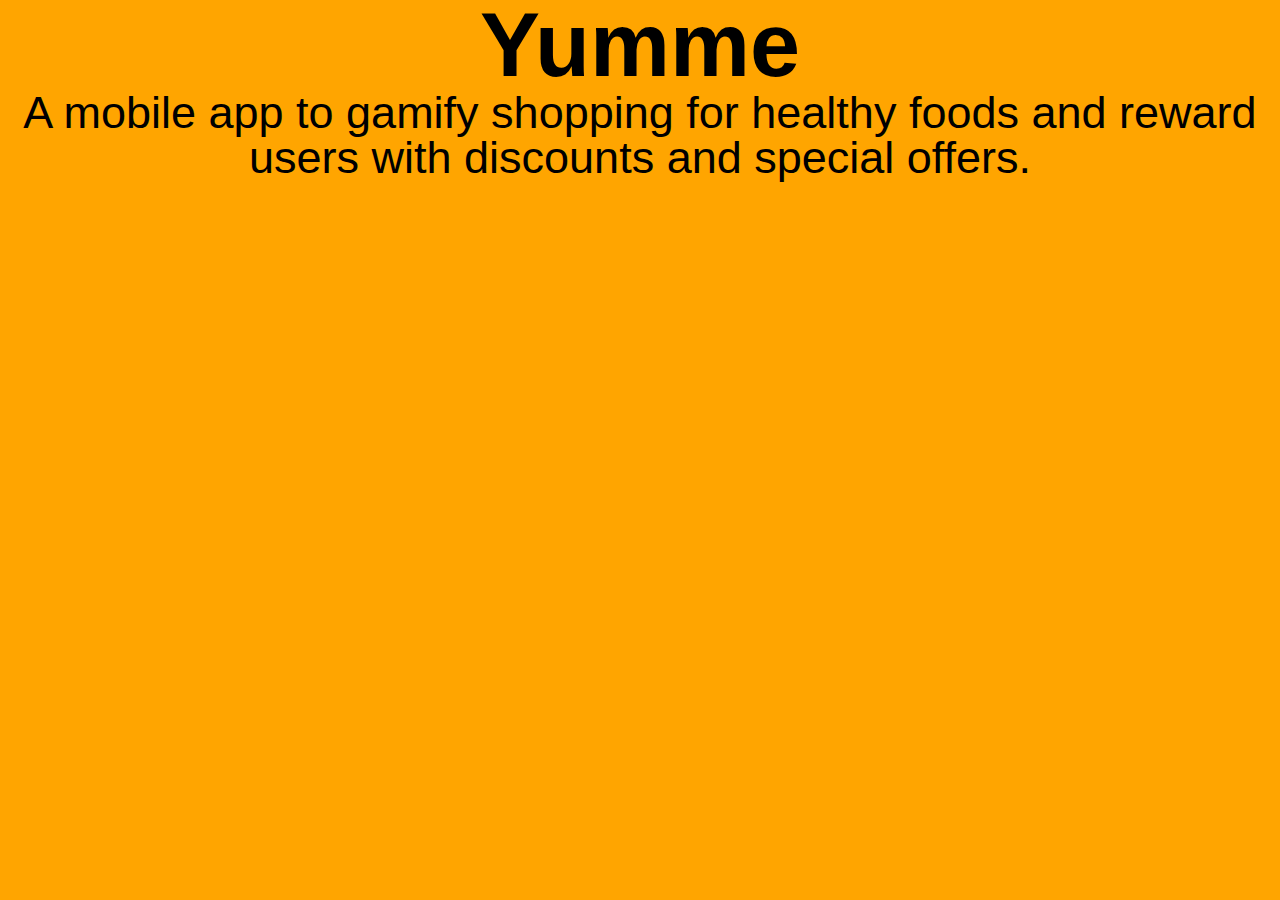
==== index.html @ 18a24076 "Added nutrients.js" ====
<!DOCTYPE html>
<html>
	<head>
		<title>Yumme</title>
		<!-- <link rel="icon" type="img/png" href="style/favicon.png" style="width:30px;"> -->
		<link rel="stylesheet" type="text/css" href="style/reset.css">
		<link rel="stylesheet" type="text/css" href="style/main.css">
		<!-- GOOGLE FONTS HERE -->
		<script type="text/javascript" src="jquery-1.11.3.min.js"></script>
		<script src='https://cdn.firebase.com/js/client/2.2.1/firebase.js'></script>
		<style>



		</style>
	</head>
	<body>

		<h1>Yumme</h1>
		<p>A mobile app to gamify shopping for healthy foods and reward users with discounts and special offers.</p>
		
		<!-- VIEW -->
		<!-- APPLICATION -->
		<script type="text/javascript" src="application/quagga-full.js"></script>
		<!-- <script type="text/javascript" src="application/quagga.js"></script> -->
		<script type="text/javascript" src="application/barcode.js"></script>
		<!-- DATA -->
		<!-- DATABASE -->
        <script type="text/javascript" src="application/nutrients.js"></script>
        
		<script type="text/javascript">


		</script>
		
	</body>
</html>
---- style/main.css ----
h1,h2,h3,h4,h5,h6,p{font-size:5vh;text-align:center}h1,h2,h3,h4,h5,h6{font-family:sans-serif;font-weight:700}h1{font-size:10vh}h2{font-size:8.75vh}h3{font-size:7.5vh}p{font-family:sans-serif}html{background:orange}
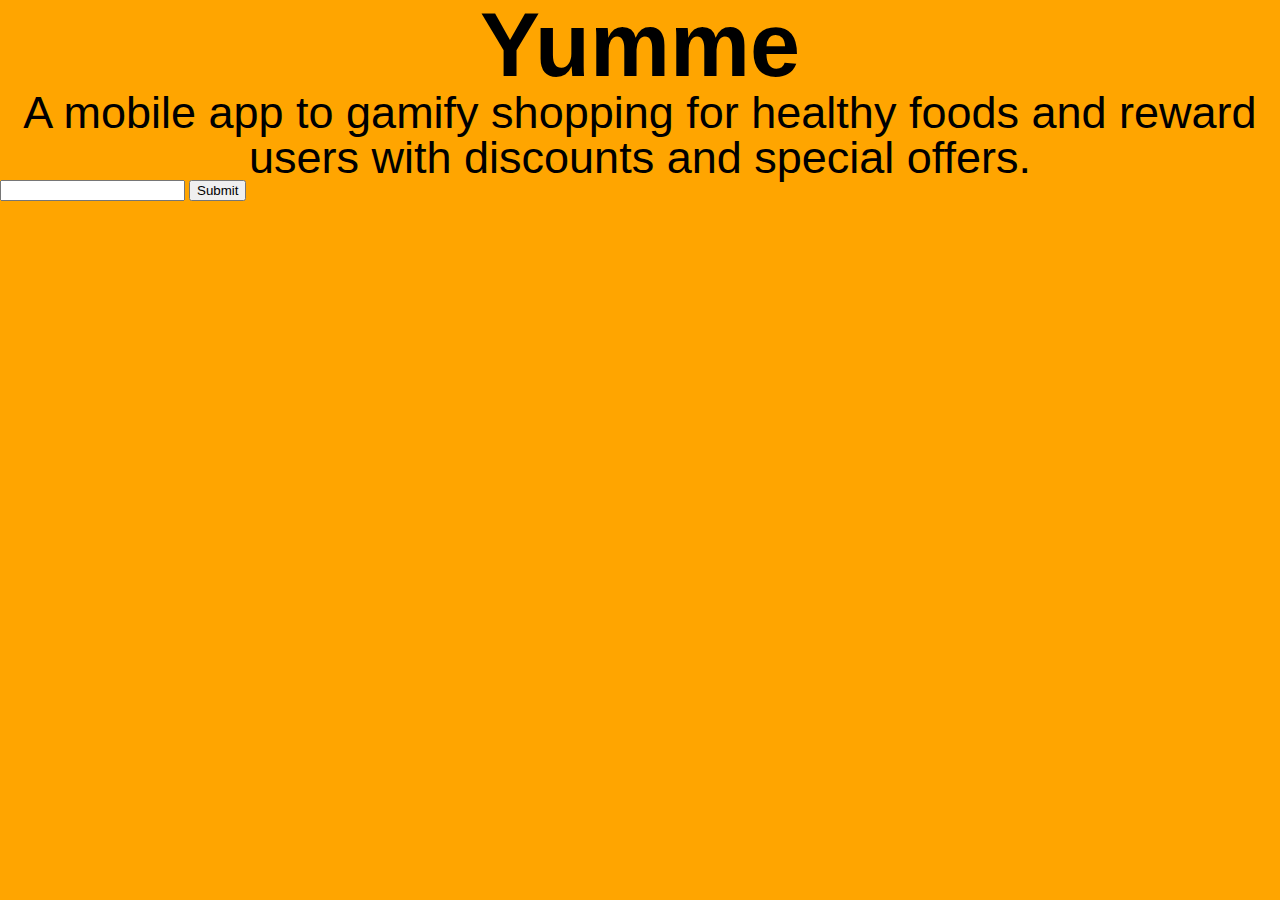
==== commit 0345484d: "TextBox for searching" ====
--- a/index.html
+++ b/index.html
@@ -26,7 +26,9 @@
 		<script type="text/javascript" src="application/barcode.js"></script>
 		<!-- DATA -->
 		<!-- DATABASE -->
-        <script type="text/javascript" src="application/nutrients.js"></script>
+        
+        <input type="text">
+        <input type="submit" value="Submit">
         
 		<script type="text/javascript">
 
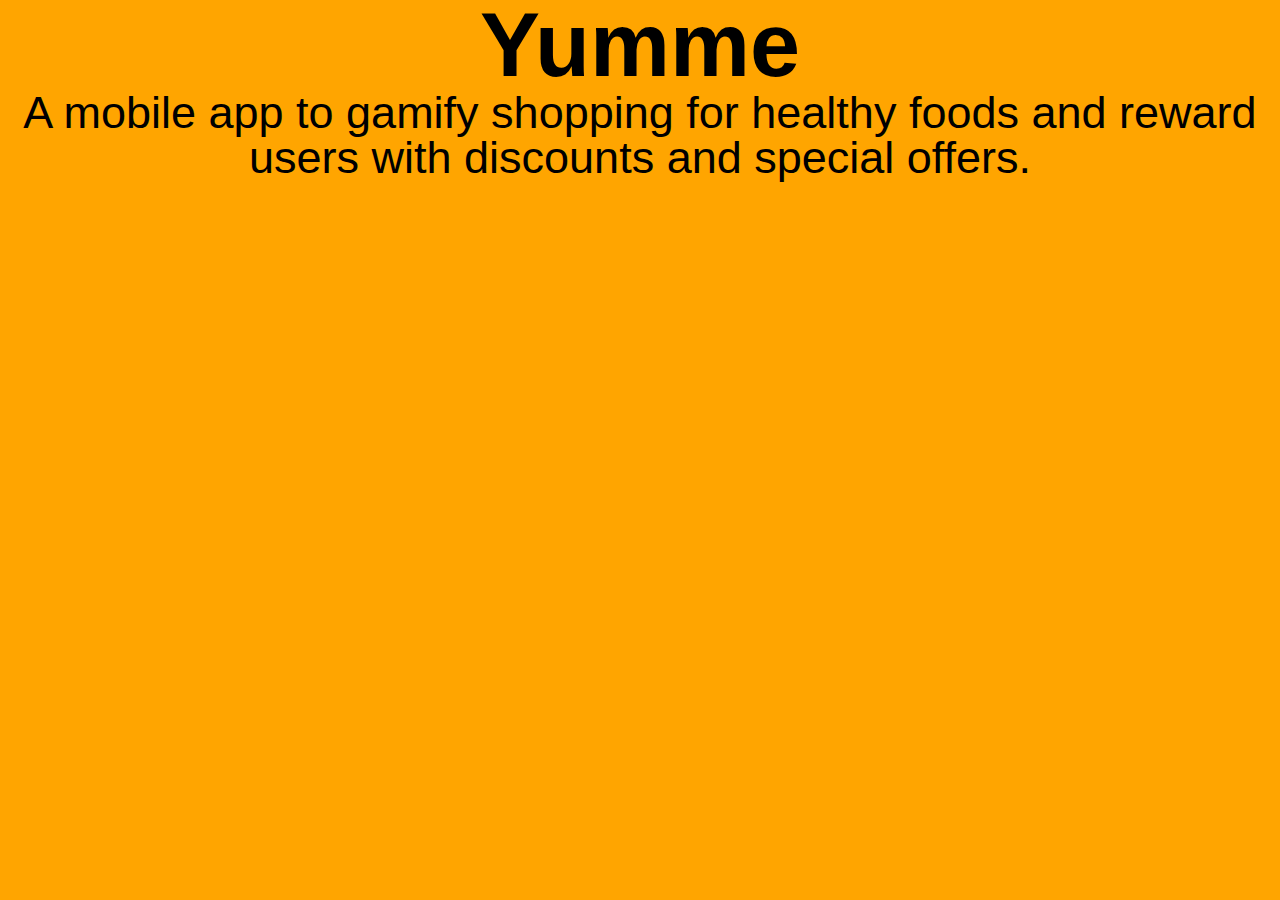
==== commit cd2c03fa: "Copied template to index and nutrientSearch" ====
--- a/index.html
+++ b/index.html
@@ -21,14 +21,10 @@
 		
 		<!-- VIEW -->
 		<!-- APPLICATION -->
-		<script type="text/javascript" src="application/quagga-full.js"></script>
-		<!-- <script type="text/javascript" src="application/quagga.js"></script> -->
-		<script type="text/javascript" src="application/barcode.js"></script>
+        <script type="text/javascript" src="application/nutrients.js"></script>
 		<!-- DATA -->
 		<!-- DATABASE -->
         
-        <input type="text">
-        <input type="submit" value="Submit">
         
 		<script type="text/javascript">
 
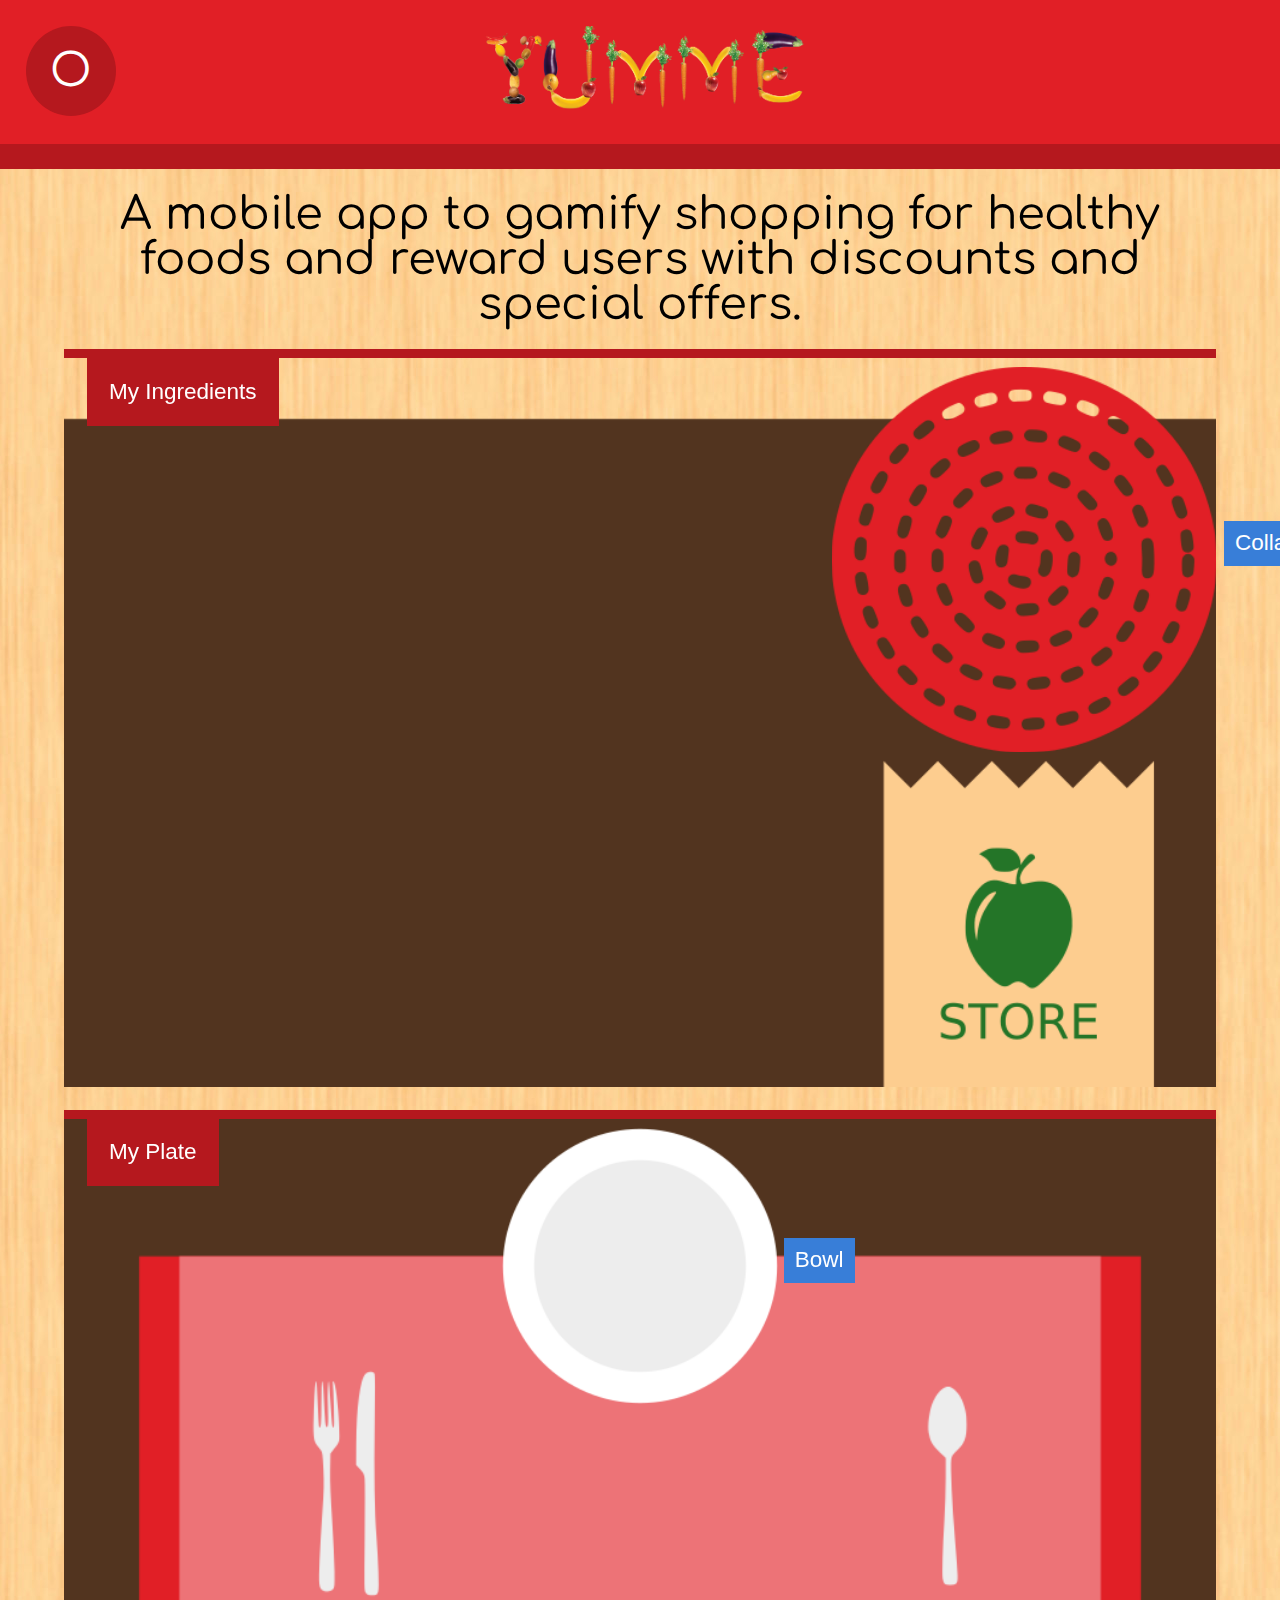
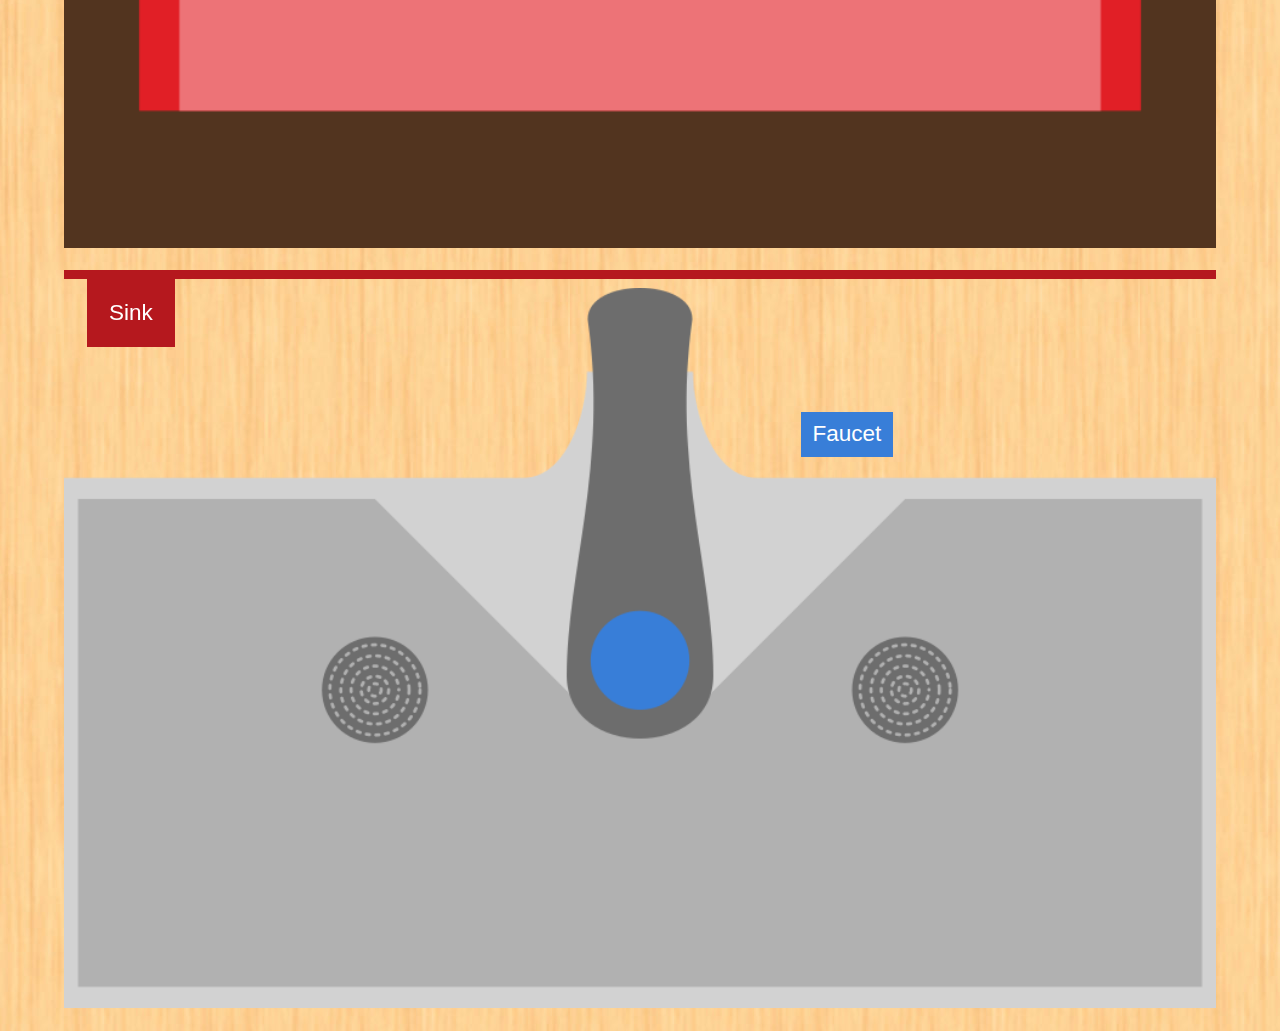
==== commit fac008bd: "Prepare for app launch" ====
--- a/index.html
+++ b/index.html
@@ -5,29 +5,91 @@
 		<!-- <link rel="icon" type="img/png" href="style/favicon.png" style="width:30px;"> -->
 		<link rel="stylesheet" type="text/css" href="style/reset.css">
 		<link rel="stylesheet" type="text/css" href="style/main.css">
-		<!-- GOOGLE FONTS HERE -->
-		<script type="text/javascript" src="jquery-1.11.3.min.js"></script>
+		<link href='https://fonts.googleapis.com/css?family=Unkempt:700|Comfortaa:300' rel='stylesheet' type='text/css'>
 		<script src='https://cdn.firebase.com/js/client/2.2.1/firebase.js'></script>
 		<style>
-
-
-
+            
+            
+            
 		</style>
 	</head>
 	<body>
 
-		<h1>Yumme</h1>
+		<header>
+			<button id="openMenu" class="button-left" onclick="closeAllSideBars(); toggleMenu('options');"></button>
+			<div id="options" class="options-close">
+				<button class="menuOption" onclick="toggleSideBar('cookbook');">Cookbook</button>
+				<button class="menuOption" onclick="toggleSideBar('shop');">Shop</button>
+				<!-- <button class="menuOption" onclick="toggleSideBar('cart');">View Cart</button> -->
+				<button class="menuOption" onclick="toggleSideBar('recipe');">View Recipe</button>
+				<button class="menuOption" onclick="toggleMenu('options', true);">Exit Menu</button>
+			</div>
+			<center>
+				<img class="logo" src="style/img/logo.png">
+			</center>
+		</header>
+
+		<div id="shade" class="shade shade-off"></div>
+
 		<p>A mobile app to gamify shopping for healthy foods and reward users with discounts and special offers.</p>
+
+		<div class="sidebar sidebar-close" id="cookbook">
+			<h2>Cookbook</h2>
+			<div class="container" id="container-cookbook">
+				<p>Type in this box to search for recipes.</p>
+				<input type="text" id="search-recipes" onchange="searchRecipes();">
+				<div id="cookbookResults"></div>
+			</div>
+			<button class="closeSideBar" onclick="closeAllSideBars();">Close</button>
+		</div>
+
+		<div class="sidebar sidebar-close" id="shop">
+			<h2>Shopping</h2>
+			<div class="container" id="container-shop">
+				<p>Type in this box to search for ingredients.</p>
+				<input type="text" id="search-ingredients" onchange="searchIngredients();">
+				<div id="shoppingResults"></div>
+			</div>
+			<button class="closeSideBar" onclick="closeAllSideBars();">Close</button>
+		</div>
+
+		<div class="sidebar sidebar-close" id="recipe">
+			<h2>My Recipe</h2>
+			<div class="container" id="container-recipe">
+				<p>You have not selected a recipe yet.</p>
+			</div>
+			<button class="closeSideBar" onclick="closeAllSideBars();">Close</button>
+		</div>
+
+		<div class="sidebar sidebar-close" id="cart">
+			<h2>My Cart</h2>
+			<div class="container" id="container-cart"></div>
+			<button class="closeSideBar" onclick="closeAllSideBars();">Close</button>
+		</div>
+
+		<div id="locationSpace"></div>
 		
+		<!-- IMPORTS -->
+		<script src="imports/jquery-1.11.3.min.js"></script>
+		<script src="imports/jquery-ui.js"></script>
+		<script src="imports/touchpunch.js"></script>
+		<script src="imports/howler.js"></script>
+		<script src="imports/lunr.js"></script>
 		<!-- VIEW -->
+		<script src="view/view.js"></script>
+		<!-- DATA -->
+		<script src="data/prepSpace.js"></script>
+		<script src="data/utensil.js"></script>
+		<script src="data/ingredient.js"></script>
+		<script src="data/recipe.js"></script>
+		<!-- DATABASE -->
 		<!-- APPLICATION -->
-        <script type="text/javascript" src="application/nutrients.js"></script>
-		<!-- DATA -->
-		<!-- DATABASE -->
-        
-        
+		<script src="application/cooking.js"></script>
+
+
 		<script type="text/javascript">
 
+			//toggleSideBar('shop');
 
 		</script>
 		
--- a/style/main.css
+++ b/style/main.css
@@ -1 +1 @@
-h1,h2,h3,h4,h5,h6,p{font-size:5vh;text-align:center}h1,h2,h3,h4,h5,h6{font-family:sans-serif;font-weight:700}h1{font-size:10vh}h2{font-size:8.75vh}h3{font-size:7.5vh}p{font-family:sans-serif}html{background:orange}+h1,h2,h3,h4,h5,h6,ol,p,span,ul{font-family:Comfortaa,sans-serif;font-size:5vh;text-align:center}h1,h2,h3,h4,h5,h6{font-family:Unkempt,sans-serif;font-weight:700}h1{font-size:10vh}h2{font-size:7.5vh}h3{font-size:6.75vh;margin:2.5vh auto}p{width:90%;font-family:Comfortaa,sans-serif;margin:2.5vh 5%}ol,ul{width:90%;margin:0 auto;list-style-position:inside}ol{list-style-type:decimal}ul{list-style-type:disc}li{text-align:left;color:#1a1a1a;margin:2.5vh auto;font-size:3.75vh}li.highlighted{font-weight:700;color:#b5181e}html{background:url(img/wood.jpg);overflow-x:hidden}div.shade{background:#000;position:fixed;top:0;left:0;width:100vw;height:100vh;transition:all .5s ease;-webkit-transition:all .5s ease}div.shade-on{z-index:70;background:#1a1a1a}div.shade-off{z-index:-5;background:0 0}header{width:96vw;padding:2vw;background:#e11f26;border-bottom:2vw solid #b5181e}header img.logo{height:10vh}header button#openMenu{background:#b5181e;width:10vh;height:10vh;line-height:10vh;border-radius:5vh;position:fixed;transition:all .5s ease;-webkit-transition:all .5s ease;z-index:80}div#options{position:fixed;background:0 0;width:80vw;height:auto;left:8vw;z-index:80;transition:all .5s ease;-webkit-transition:all .5s ease}div#options button.menuOption{width:100%;margin:1.25vh 0;color:#b5181e;background:#fff;border-left:2.5vh solid #b5181e;transition:all .5s ease;-webkit-transition:all .5s ease}div#options button.menuOption:hover{background:#b5181e;color:#fff}button.button-left{left:2vw}button.button-left:before{content:"O"}button.button-right{left:74vw}button.button-right:before{content:"X"}div.options-open{top:15vh}div.options-close{top:-50vh}div.sidebar{position:fixed;top:0;width:70vw;height:100vh;background:#fff;color:#b5181e;border-right:2vw solid #b5181e;transition:all .5s ease;-webkit-transition:all .5s ease;z-index:75;overflow-x:visible}div.sidebar div.container{background:0 0;width:100%;height:90vh;overflow-y:scroll}div.sidebar h2{background:#e11f26;color:#fff;padding:1.25vh 0}div.sidebar button.closeSideBar{display:none}div.sidebar-open{left:0}div.sidebar-close{left:-72vw}button,input,select{outline:0;border:none;box-sizing:border-box;color:#fff;font-family:Comfortaa,sans-serif;font-size:5vh;line-height:7.5vh}div.sidebar input{width:90%;padding:2.5%;margin:5%;background:#1a1a1a}div.location{width:90vw;height:56.25vw;margin:2.5vh auto;border-top:1vh solid #b5181e;padding-top:1vh;background-repeat:no-repeat;background-position:center center;-webkit-background-size:cover;-moz-background-size:cover;-o-background-size:cover;background-size:cover}div.location span.label{position:absolute;background:#b5181e;padding:2.5vh;margin:-1vh 2.5vh 0;font-family:Unkempt,sans-serif;font-size:2.5vh;color:#fff}div.location div.container{position:absolute;width:90vw;height:56.25vw;background:0 0}div.location div.ingredient span.label{background:#1a1a1a}div.ingredient{width:10vh;height:10vh;margin:2.5vh;z-index:40;background-repeat:no-repeat;background-position:center center;-webkit-background-size:cover;-moz-background-size:cover;-o-background-size:cover;background-size:cover}div.ingredient button.buy{position:absolute;width:12.5vh;height:12.5vh;background:0 0;border:1vh solid #e11f26;margin-top:-1.25vh;margin-left:-1.25vh;transition:all .5s ease;-webkit-transition:all .5s ease}div.ingredient button.buy:hover{background:#e11f26}div.ingredient span.label{background:#e11f26;color:#fff;padding:1.25vh;position:absolute;border:none;font-size:2.5vh;text-align:center;margin-top:2.5vh;margin-left:12.5vh}div.utensil{position:absolute;background-repeat:no-repeat;background-position:center center;-webkit-background-size:cover;-moz-background-size:cover;-o-background-size:cover;background-size:cover;z-index:20}div.utensil span.label{background:#387ed8;color:#fff;padding:1.25vh;position:absolute;border:none;font-size:2.5vh;text-align:center;margin-top:40%;margin-left:102%}div.utensil div.ingredient{margin:5vw auto}div#faucet{z-index:30}.faucet-on{background-image:url(img/faucet-on.png)}.faucet-off{background-image:url(img/faucet-off.png)}div.recipe-result{margin:2.5vh auto;width:80%;padding:5%;height:7.5vh;line-height:7.5vh;background:#e11f26;color:#fff;font-family:Comfortaa,sans-serif;font-size:3.75vh;text-align:left}div.recipe-result button{background:#fff;color:#e11f26;width:7.5vh;height:7.5vh;border-radius:3.75vh;margin-right:2.5vh;transition:all .5s ease;-webkit-transition:all .5s ease}div.recipe-result button:hover{background:#1a1a1a;color:#fff}div.utensil div.ingredient,div.utensil div.squirt{margin-left:5vh;margin-bottom:-5vh}div.utensil div.squirt{width:60%;height:60%;border-radius:45%}div.utensil:last-child{margin:0}